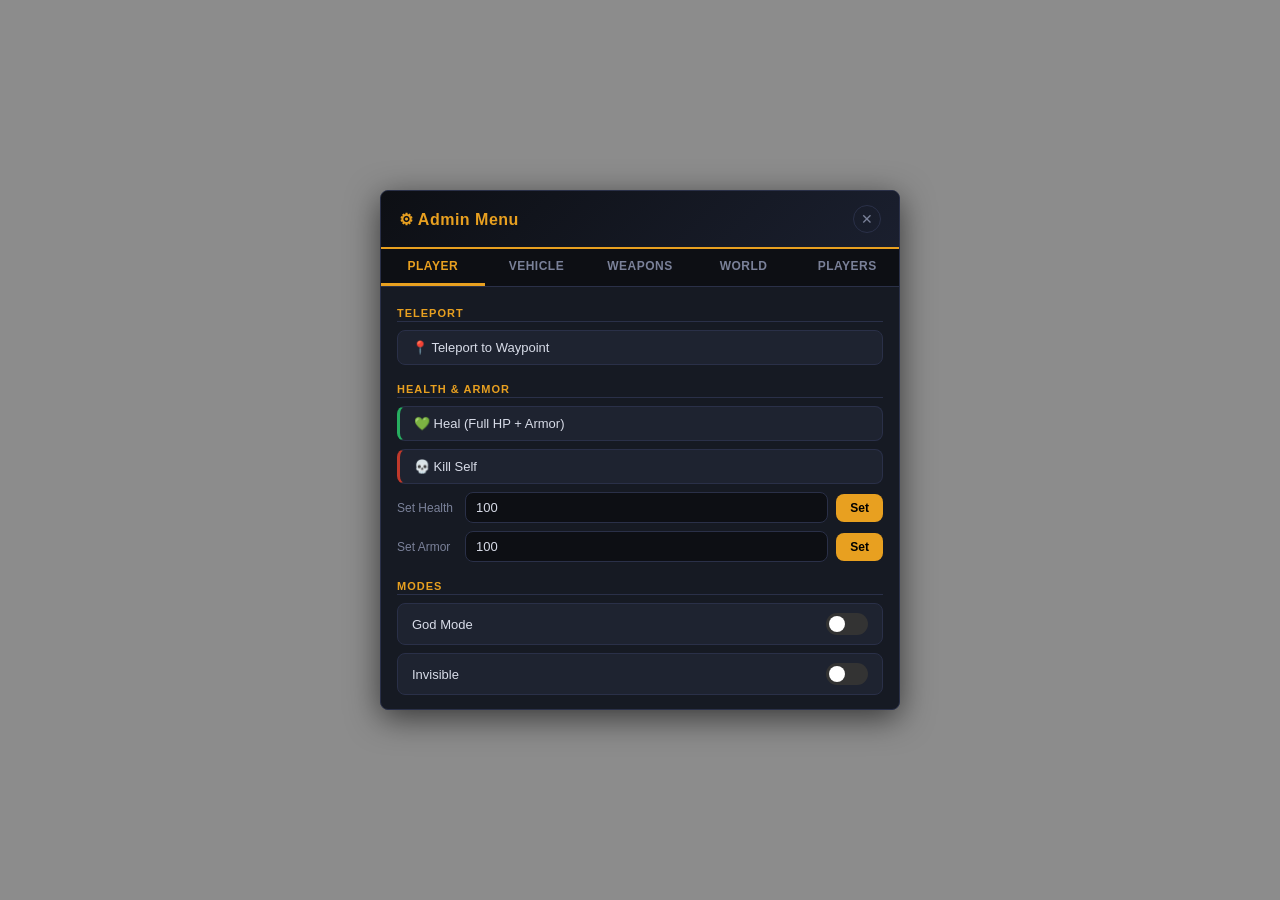
==== client_packages/admin/html/index.html @ cb1eff99 "Create RageMP basic admin menu with CEF UI Agent-Logs-Url: https://github.com/suntrex/ragemptest/ses" ====
<!DOCTYPE html>
<html lang="en">
<head>
    <meta charset="UTF-8" />
    <meta name="viewport" content="width=device-width, initial-scale=1.0" />
    <title>Admin Menu</title>
    <link rel="stylesheet" href="style.css" />
</head>
<body>

<div id="overlay" onclick="handleOverlayClick(event)"></div>

<div id="menu">
    <div id="menu-header">
        <span id="menu-title">⚙ Admin Menu</span>
        <button id="close-btn" onclick="closeMenu()">✕</button>
    </div>

    <!-- Tab bar -->
    <div id="tab-bar">
        <button class="tab-btn active" onclick="switchTab('player')">Player</button>
        <button class="tab-btn" onclick="switchTab('vehicle')">Vehicle</button>
        <button class="tab-btn" onclick="switchTab('weapons')">Weapons</button>
        <button class="tab-btn" onclick="switchTab('world')">World</button>
        <button class="tab-btn" onclick="switchTab('players')">Players</button>
    </div>

    <!-- ── Player Tab ─────────────────────────────────────────────────────── -->
    <div id="tab-player" class="tab-content active">
        <div class="section-title">Teleport</div>
        <button class="action-btn" onclick="teleportToWaypoint()">📍 Teleport to Waypoint</button>

        <div class="section-title">Health &amp; Armor</div>
        <button class="action-btn green" onclick="healSelf()">💚 Heal (Full HP + Armor)</button>
        <button class="action-btn red" onclick="killSelf()">💀 Kill Self</button>

        <div class="row-input">
            <label>Set Health</label>
            <input type="number" id="health-val" min="0" max="100" value="100" />
            <button onclick="setHealth()">Set</button>
        </div>
        <div class="row-input">
            <label>Set Armor</label>
            <input type="number" id="armor-val" min="0" max="100" value="100" />
            <button onclick="setArmor()">Set</button>
        </div>

        <div class="section-title">Modes</div>
        <div class="toggle-row">
            <span>God Mode</span>
            <label class="switch">
                <input type="checkbox" id="godmode-toggle" onchange="toggleGodMode(this.checked)" />
                <span class="slider"></span>
            </label>
        </div>
        <div class="toggle-row">
            <span>Invisible</span>
            <label class="switch">
                <input type="checkbox" id="invisible-toggle" onchange="toggleInvisible(this.checked)" />
                <span class="slider"></span>
            </label>
        </div>
    </div>

    <!-- ── Vehicle Tab ────────────────────────────────────────────────────── -->
    <div id="tab-vehicle" class="tab-content">
        <div class="section-title">Spawn Vehicle</div>
        <div class="row-input">
            <input type="text" id="vehicle-model" placeholder="e.g. adder, zentorno, fbi2" list="vehicle-list" />
            <datalist id="vehicle-list">
                <option value="adder">
                <option value="zentorno">
                <option value="t20">
                <option value="entityxf">
                <option value="osiris">
                <option value="reaper">
                <option value="vacca">
                <option value="cheetah">
                <option value="turismor">
                <option value="infernus">
                <option value="bullet">
                <option value="fmj">
                <option value="sultanrs">
                <option value="elegy2">
                <option value="comet2">
                <option value="fbi2">
                <option value="police">
                <option value="policeold1">
                <option value="ambulance">
                <option value="firetruk">
                <option value="buzzard2">
                <option value="lazer">
                <option value="rhino">
                <option value="insurgent">
                <option value="technical">
                <option value="hydra">
                <option value="savage">
                <option value="oppressor2">
                <option value="bati">
                <option value="carbonizzare">
                <option value="banshee2">
            </datalist>
            <button onclick="spawnVehicle()">Spawn</button>
        </div>

        <div class="section-title">Current Vehicle</div>
        <button class="action-btn green" onclick="fixVehicle()">🔧 Fix Vehicle</button>
        <button class="action-btn yellow" onclick="flipVehicle()">🔄 Flip Vehicle</button>
        <button class="action-btn red" onclick="deleteVehicle()">🗑 Delete Vehicle</button>
    </div>

    <!-- ── Weapons Tab ────────────────────────────────────────────────────── -->
    <div id="tab-weapons" class="tab-content">
        <div class="section-title">Give Weapon</div>
        <div class="row-input">
            <input type="text" id="weapon-name" placeholder="e.g. WEAPON_RPG" list="weapon-list" />
            <datalist id="weapon-list">
                <option value="WEAPON_PISTOL">
                <option value="WEAPON_COMBATPISTOL">
                <option value="WEAPON_APPISTOL">
                <option value="WEAPON_PISTOL50">
                <option value="WEAPON_MICROSMG">
                <option value="WEAPON_SMG">
                <option value="WEAPON_ASSAULTSMG">
                <option value="WEAPON_COMBATPDW">
                <option value="WEAPON_ASSAULTRIFLE">
                <option value="WEAPON_CARBINERIFLE">
                <option value="WEAPON_ADVANCEDRIFLE">
                <option value="WEAPON_SPECIALCARBINE">
                <option value="WEAPON_BULLPUPRIFLE">
                <option value="WEAPON_COMPACTRIFLE">
                <option value="WEAPON_MG">
                <option value="WEAPON_COMBATMG">
                <option value="WEAPON_GUSENBERG">
                <option value="WEAPON_PUMPSHOTGUN">
                <option value="WEAPON_SAWNOFFSHOTGUN">
                <option value="WEAPON_ASSAULTSHOTGUN">
                <option value="WEAPON_BULLPUPSHOTGUN">
                <option value="WEAPON_MUSKET">
                <option value="WEAPON_HEAVYSHOTGUN">
                <option value="WEAPON_DBSHOTGUN">
                <option value="WEAPON_SNIPERRIFLE">
                <option value="WEAPON_HEAVYSNIPER">
                <option value="WEAPON_MARKSMANRIFLE">
                <option value="WEAPON_RPG">
                <option value="WEAPON_GRENADELAUNCHER">
                <option value="WEAPON_MINIGUN">
                <option value="WEAPON_RAILGUN">
                <option value="WEAPON_HOMINGLAUNCHER">
                <option value="WEAPON_GRENADE">
                <option value="WEAPON_STICKYBOMB">
                <option value="WEAPON_PROXIMITYMINE">
                <option value="WEAPON_MOLOTOV">
                <option value="WEAPON_KNIFE">
                <option value="WEAPON_NIGHTSTICK">
                <option value="WEAPON_HAMMER">
                <option value="WEAPON_BAT">
                <option value="WEAPON_CROWBAR">
                <option value="WEAPON_GOLFCLUB">
                <option value="WEAPON_BOTTLE">
                <option value="WEAPON_DAGGER">
                <option value="WEAPON_MACHETE">
                <option value="WEAPON_SWITCHBLADE">
                <option value="WEAPON_FLASHLIGHT">
                <option value="WEAPON_PARACHUTE">
            </datalist>
            <button onclick="giveWeapon()">Give</button>
        </div>
        <button class="action-btn red" onclick="removeAllWeapons()">🚫 Remove All Weapons</button>
    </div>

    <!-- ── World Tab ──────────────────────────────────────────────────────── -->
    <div id="tab-world" class="tab-content">
        <div class="section-title">Time</div>
        <div class="row-input">
            <label>Hour (0–23)</label>
            <input type="number" id="time-hour" min="0" max="23" value="12" />
            <label>Min (0–59)</label>
            <input type="number" id="time-min" min="0" max="59" value="0" />
            <button onclick="setTime()">Set</button>
        </div>

        <div class="section-title">Weather</div>
        <div class="weather-grid">
            <button class="weather-btn" onclick="setWeather('CLEAR')">☀️ Clear</button>
            <button class="weather-btn" onclick="setWeather('EXTRASUNNY')">🌞 Extra Sunny</button>
            <button class="weather-btn" onclick="setWeather('CLOUDS')">☁️ Cloudy</button>
            <button class="weather-btn" onclick="setWeather('OVERCAST')">🌥️ Overcast</button>
            <button class="weather-btn" onclick="setWeather('RAIN')">🌧️ Rain</button>
            <button class="weather-btn" onclick="setWeather('THUNDER')">⛈️ Thunder</button>
            <button class="weather-btn" onclick="setWeather('FOGGY')">🌫️ Foggy</button>
            <button class="weather-btn" onclick="setWeather('SMOG')">💨 Smog</button>
            <button class="weather-btn" onclick="setWeather('SNOWLIGHT')">🌨️ Light Snow</button>
            <button class="weather-btn" onclick="setWeather('BLIZZARD')">❄️ Blizzard</button>
            <button class="weather-btn" onclick="setWeather('XMAS')">🎄 Xmas</button>
            <button class="weather-btn" onclick="setWeather('HALLOWEEN')">🎃 Halloween</button>
        </div>
    </div>

    <!-- ── Players Tab ────────────────────────────────────────────────────── -->
    <div id="tab-players" class="tab-content">
        <div class="section-title">
            Player Management
            <button class="refresh-btn" onclick="requestPlayerList()">🔄 Refresh</button>
        </div>
        <div id="player-list-container">
            <div class="placeholder">Click Refresh to load the player list.</div>
        </div>

        <div id="player-actions" class="hidden">
            <div class="section-title">Actions for: <span id="selected-player-name">—</span></div>
            <div class="actions-grid">
                <button class="action-btn green" onclick="healTargetPlayer()">💚 Heal</button>
                <button class="action-btn red" onclick="killTargetPlayer()">💀 Kill</button>
                <button class="action-btn blue" onclick="teleportToTargetPlayer()">📍 TP To</button>
                <button class="action-btn blue" onclick="bringTargetPlayer()">⬇️ Bring</button>
                <button class="action-btn yellow" onclick="freezeTargetPlayer(true)">🧊 Freeze</button>
                <button class="action-btn yellow" onclick="freezeTargetPlayer(false)">🔥 Unfreeze</button>
                <button class="action-btn red" onclick="kickTargetPlayer()">🚪 Kick</button>
            </div>
        </div>
    </div>

    <!-- Notification -->
    <div id="notification" class="hidden"></div>
</div>

<script src="script.js"></script>
</body>
</html>
---- client_packages/admin/html/style.css ----
/* ── Reset & Base ─────────────────────────────────────────────────────────── */
*, *::before, *::after { box-sizing: border-box; margin: 0; padding: 0; }

:root {
    --bg-dark:    #0d0f14;
    --bg-panel:   #161a23;
    --bg-card:    #1e2330;
    --bg-hover:   #252c3d;
    --accent:     #e8a020;
    --accent2:    #c7881a;
    --green:      #27ae60;
    --red:        #c0392b;
    --blue:       #2980b9;
    --yellow:     #f39c12;
    --text:       #d8dce8;
    --text-muted: #7a8199;
    --border:     #2a3048;
    --radius:     8px;
    --shadow:     0 8px 32px rgba(0,0,0,0.6);
}

html, body {
    width: 100%;
    height: 100%;
    overflow: hidden;
    font-family: 'Segoe UI', Arial, sans-serif;
    font-size: 14px;
    color: var(--text);
    background: transparent;
}

/* ── Overlay ──────────────────────────────────────────────────────────────── */
#overlay {
    position: fixed;
    inset: 0;
    background: rgba(0, 0, 0, 0.45);
    backdrop-filter: blur(2px);
    z-index: 1;
}

/* ── Menu Container ───────────────────────────────────────────────────────── */
#menu {
    position: fixed;
    top: 50%;
    left: 50%;
    transform: translate(-50%, -50%);
    width: 520px;
    max-height: 80vh;
    background: var(--bg-panel);
    border: 1px solid var(--border);
    border-radius: var(--radius);
    box-shadow: var(--shadow);
    display: flex;
    flex-direction: column;
    overflow: hidden;
    z-index: 2;
    animation: fadeIn 0.15s ease;
}

@keyframes fadeIn {
    from { opacity: 0; transform: translate(-50%, -48%); }
    to   { opacity: 1; transform: translate(-50%, -50%); }
}

/* ── Header ───────────────────────────────────────────────────────────────── */
#menu-header {
    display: flex;
    align-items: center;
    justify-content: space-between;
    padding: 14px 18px;
    background: linear-gradient(135deg, var(--bg-dark) 0%, #1a1f2e 100%);
    border-bottom: 2px solid var(--accent);
    user-select: none;
}

#menu-title {
    font-size: 16px;
    font-weight: 700;
    color: var(--accent);
    letter-spacing: 0.5px;
}

#close-btn {
    background: none;
    border: 1px solid var(--border);
    color: var(--text-muted);
    width: 28px;
    height: 28px;
    border-radius: 50%;
    cursor: pointer;
    font-size: 14px;
    line-height: 1;
    transition: all 0.2s;
}
#close-btn:hover { background: var(--red); border-color: var(--red); color: #fff; }

/* ── Tab Bar ──────────────────────────────────────────────────────────────── */
#tab-bar {
    display: flex;
    background: var(--bg-dark);
    border-bottom: 1px solid var(--border);
    overflow-x: auto;
    scrollbar-width: none;
}
#tab-bar::-webkit-scrollbar { display: none; }

.tab-btn {
    flex: 1;
    min-width: 70px;
    padding: 10px 6px;
    background: none;
    border: none;
    border-bottom: 3px solid transparent;
    color: var(--text-muted);
    cursor: pointer;
    font-size: 12px;
    font-weight: 600;
    text-transform: uppercase;
    letter-spacing: 0.5px;
    transition: all 0.2s;
    white-space: nowrap;
}
.tab-btn:hover { color: var(--text); background: var(--bg-hover); }
.tab-btn.active { color: var(--accent); border-bottom-color: var(--accent); }

/* ── Tab Content ──────────────────────────────────────────────────────────── */
.tab-content {
    display: none;
    flex-direction: column;
    gap: 8px;
    padding: 14px 16px;
    overflow-y: auto;
    flex: 1;
    scrollbar-width: thin;
    scrollbar-color: var(--border) transparent;
}
.tab-content::-webkit-scrollbar { width: 5px; }
.tab-content::-webkit-scrollbar-track { background: transparent; }
.tab-content::-webkit-scrollbar-thumb { background: var(--border); border-radius: 4px; }
.tab-content.active { display: flex; }

/* ── Section Titles ───────────────────────────────────────────────────────── */
.section-title {
    font-size: 11px;
    font-weight: 700;
    text-transform: uppercase;
    letter-spacing: 1px;
    color: var(--accent);
    padding: 6px 0 2px;
    border-bottom: 1px solid var(--border);
    margin-top: 4px;
    display: flex;
    align-items: center;
    justify-content: space-between;
}
.section-title:first-child { margin-top: 0; }

/* ── Buttons ──────────────────────────────────────────────────────────────── */
.action-btn {
    width: 100%;
    padding: 9px 14px;
    background: var(--bg-card);
    border: 1px solid var(--border);
    border-radius: var(--radius);
    color: var(--text);
    cursor: pointer;
    font-size: 13px;
    text-align: left;
    transition: all 0.2s;
}
.action-btn:hover  { background: var(--bg-hover); border-color: var(--accent); color: var(--accent); }
.action-btn.green  { border-left: 3px solid var(--green); }
.action-btn.green:hover  { background: rgba(39,174,96,0.12); border-color: var(--green); color: var(--green); }
.action-btn.red    { border-left: 3px solid var(--red); }
.action-btn.red:hover    { background: rgba(192,57,43,0.12); border-color: var(--red); color: var(--red); }
.action-btn.blue   { border-left: 3px solid var(--blue); }
.action-btn.blue:hover   { background: rgba(41,128,185,0.12); border-color: var(--blue); color: var(--blue); }
.action-btn.yellow { border-left: 3px solid var(--yellow); }
.action-btn.yellow:hover { background: rgba(243,156,18,0.12); border-color: var(--yellow); color: var(--yellow); }

/* ── Row Input ────────────────────────────────────────────────────────────── */
.row-input {
    display: flex;
    align-items: center;
    gap: 8px;
}
.row-input label {
    font-size: 12px;
    color: var(--text-muted);
    white-space: nowrap;
    min-width: 60px;
}
.row-input input[type="text"],
.row-input input[type="number"] {
    flex: 1;
    padding: 7px 10px;
    background: var(--bg-dark);
    border: 1px solid var(--border);
    border-radius: var(--radius);
    color: var(--text);
    font-size: 13px;
    outline: none;
    transition: border-color 0.2s;
}
.row-input input:focus { border-color: var(--accent); }
.row-input button {
    padding: 7px 14px;
    background: var(--accent);
    border: none;
    border-radius: var(--radius);
    color: #000;
    font-weight: 700;
    font-size: 12px;
    cursor: pointer;
    white-space: nowrap;
    transition: background 0.2s;
}
.row-input button:hover { background: var(--accent2); }

/* ── Toggle Switch ────────────────────────────────────────────────────────── */
.toggle-row {
    display: flex;
    align-items: center;
    justify-content: space-between;
    background: var(--bg-card);
    border: 1px solid var(--border);
    border-radius: var(--radius);
    padding: 9px 14px;
}
.toggle-row span { font-size: 13px; }

.switch { position: relative; display: inline-block; width: 42px; height: 22px; }
.switch input { opacity: 0; width: 0; height: 0; }
.slider {
    position: absolute;
    inset: 0;
    background: #333;
    border-radius: 22px;
    transition: background 0.2s;
    cursor: pointer;
}
.slider::before {
    content: '';
    position: absolute;
    left: 3px; top: 3px;
    width: 16px; height: 16px;
    background: #fff;
    border-radius: 50%;
    transition: transform 0.2s;
}
.switch input:checked + .slider { background: var(--green); }
.switch input:checked + .slider::before { transform: translateX(20px); }

/* ── Weather Grid ─────────────────────────────────────────────────────────── */
.weather-grid {
    display: grid;
    grid-template-columns: repeat(3, 1fr);
    gap: 6px;
}
.weather-btn {
    padding: 8px 4px;
    background: var(--bg-card);
    border: 1px solid var(--border);
    border-radius: var(--radius);
    color: var(--text);
    font-size: 12px;
    cursor: pointer;
    text-align: center;
    transition: all 0.2s;
}
.weather-btn:hover { background: var(--bg-hover); border-color: var(--accent); color: var(--accent); }

/* ── Player List ──────────────────────────────────────────────────────────── */
.refresh-btn {
    background: var(--bg-card);
    border: 1px solid var(--border);
    border-radius: 4px;
    color: var(--text-muted);
    font-size: 11px;
    padding: 3px 8px;
    cursor: pointer;
    transition: all 0.2s;
}
.refresh-btn:hover { background: var(--bg-hover); color: var(--accent); border-color: var(--accent); }

#player-list-container {
    display: flex;
    flex-direction: column;
    gap: 4px;
    max-height: 200px;
    overflow-y: auto;
    scrollbar-width: thin;
    scrollbar-color: var(--border) transparent;
}
#player-list-container::-webkit-scrollbar { width: 4px; }
#player-list-container::-webkit-scrollbar-thumb { background: var(--border); border-radius: 4px; }

.player-row {
    display: flex;
    align-items: center;
    gap: 10px;
    padding: 8px 12px;
    background: var(--bg-card);
    border: 1px solid var(--border);
    border-radius: var(--radius);
    cursor: pointer;
    transition: all 0.2s;
}
.player-row:hover { background: var(--bg-hover); border-color: var(--accent); }
.player-row.selected { border-color: var(--accent); background: rgba(232,160,32,0.1); }
.player-id {
    background: var(--bg-dark);
    border: 1px solid var(--border);
    border-radius: 4px;
    padding: 2px 7px;
    font-size: 11px;
    color: var(--text-muted);
    min-width: 32px;
    text-align: center;
}
.player-name { font-size: 13px; font-weight: 600; }

.placeholder { color: var(--text-muted); font-size: 12px; text-align: center; padding: 20px; }

/* ── Player Actions ───────────────────────────────────────────────────────── */
#player-actions { display: flex; flex-direction: column; gap: 6px; }
#player-actions.hidden { display: none; }

.actions-grid {
    display: grid;
    grid-template-columns: repeat(2, 1fr);
    gap: 6px;
}
.actions-grid .action-btn { font-size: 12px; padding: 8px 10px; }

/* ── Notification ─────────────────────────────────────────────────────────── */
#notification {
    position: absolute;
    bottom: 14px;
    left: 50%;
    transform: translateX(-50%);
    background: rgba(0, 0, 0, 0.8);
    border: 1px solid var(--accent);
    border-radius: var(--radius);
    padding: 8px 18px;
    font-size: 12px;
    color: var(--text);
    white-space: nowrap;
    pointer-events: none;
    opacity: 0;
    transition: opacity 0.3s;
}
#notification.show { opacity: 1; }
#notification.hidden { display: none; }
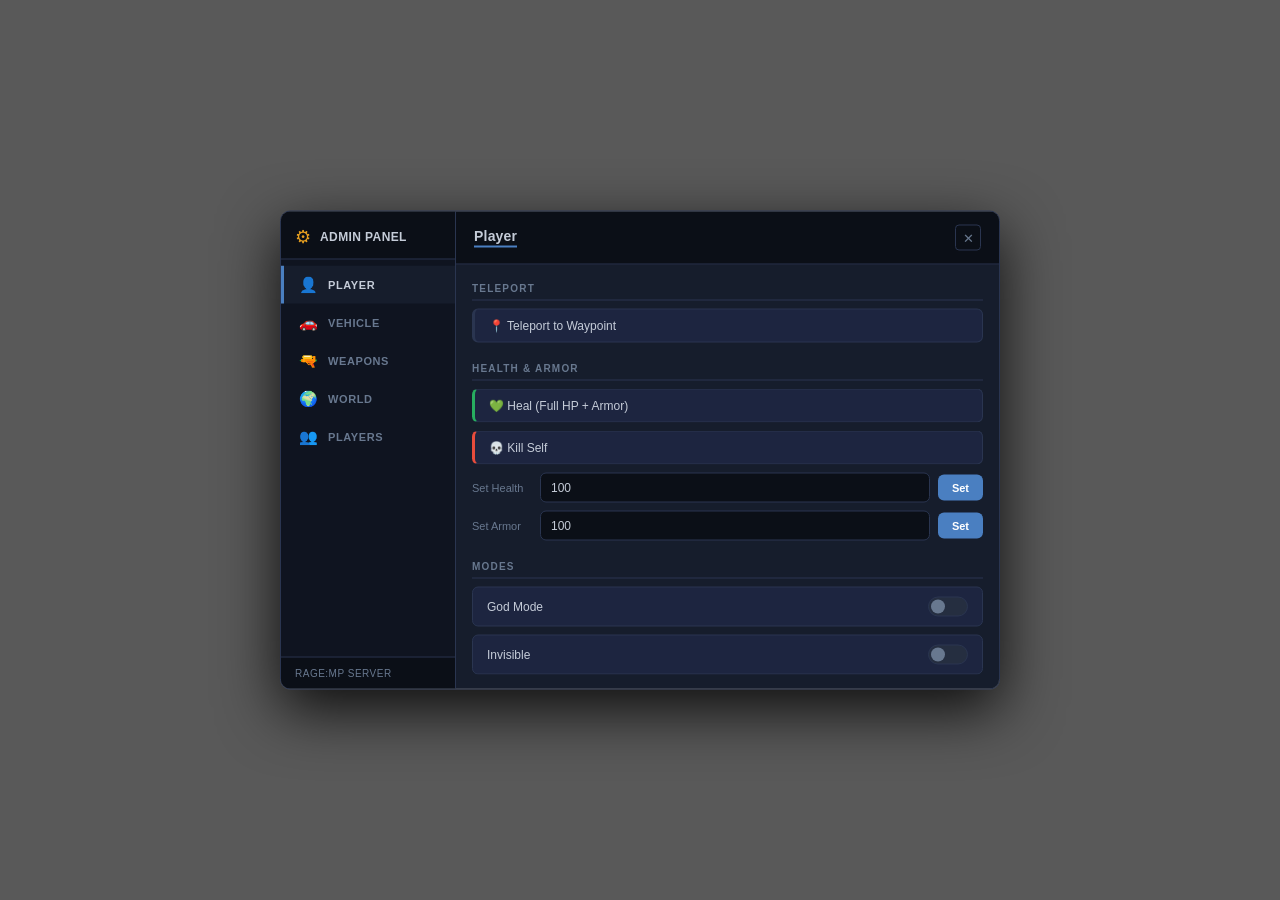
==== commit b58fbc69: "Redesign admin menu UI to GTA World UCP style — sidebar nav, dark navy theme, blue accent Agent-Logs" ====
--- a/client_packages/admin/html/index.html
+++ b/client_packages/admin/html/index.html
@@ -11,19 +11,46 @@
 <div id="overlay" onclick="handleOverlayClick(event)"></div>
 
 <div id="menu">
-    <div id="menu-header">
-        <span id="menu-title">⚙ Admin Menu</span>
-        <button id="close-btn" onclick="closeMenu()">✕</button>
-    </div>
-
-    <!-- Tab bar -->
-    <div id="tab-bar">
-        <button class="tab-btn active" onclick="switchTab('player')">Player</button>
-        <button class="tab-btn" onclick="switchTab('vehicle')">Vehicle</button>
-        <button class="tab-btn" onclick="switchTab('weapons')">Weapons</button>
-        <button class="tab-btn" onclick="switchTab('world')">World</button>
-        <button class="tab-btn" onclick="switchTab('players')">Players</button>
-    </div>
+
+    <!-- ── Left Sidebar ──────────────────────────────────────────────────── -->
+    <div id="sidebar">
+        <div id="sidebar-logo">
+            <span class="logo-icon">⚙</span>
+            <span class="logo-text">Admin Panel</span>
+        </div>
+        <nav id="sidebar-nav">
+            <button class="nav-btn active" onclick="switchTab('player')">
+                <span class="nav-icon">👤</span>
+                <span class="nav-label">Player</span>
+            </button>
+            <button class="nav-btn" onclick="switchTab('vehicle')">
+                <span class="nav-icon">🚗</span>
+                <span class="nav-label">Vehicle</span>
+            </button>
+            <button class="nav-btn" onclick="switchTab('weapons')">
+                <span class="nav-icon">🔫</span>
+                <span class="nav-label">Weapons</span>
+            </button>
+            <button class="nav-btn" onclick="switchTab('world')">
+                <span class="nav-icon">🌍</span>
+                <span class="nav-label">World</span>
+            </button>
+            <button class="nav-btn" onclick="switchTab('players')">
+                <span class="nav-icon">👥</span>
+                <span class="nav-label">Players</span>
+            </button>
+        </nav>
+        <div id="sidebar-footer">RAGE:MP Server</div>
+    </div>
+
+    <!-- ── Main Content ───────────────────────────────────────────────────── -->
+    <div id="main-content">
+
+        <!-- Content header -->
+        <div id="content-header">
+            <span id="page-title">Player</span>
+            <button id="close-btn" onclick="closeMenu()">✕</button>
+        </div>
 
     <!-- ── Player Tab ─────────────────────────────────────────────────────── -->
     <div id="tab-player" class="tab-content active">
@@ -221,8 +248,57 @@
         </div>
     </div>
 
-    <!-- Notification -->
-    <div id="notification" class="hidden"></div>
+        <!-- Notification -->
+        <div id="notification" class="hidden"></div>
+
+    </div><!-- /main-content -->
+</div><!-- /menu -->
+
+<!-- ── Login Overlay (shown on player join) ──────────────────────────────── -->
+<div id="login-overlay">
+    <div id="login-box">
+        <!-- Left art panel -->
+        <div id="login-art">
+            <div id="login-art-logo">
+                <span class="art-icon">🎮</span>
+                <span class="art-title">RAGE:MP Server</span>
+                <span class="art-subtitle">Multiplayer Experience</span>
+                <span class="art-line"></span>
+            </div>
+        </div>
+
+        <!-- Right form panel -->
+        <div id="login-form-panel">
+            <div id="login-title">WELCOME<span>!</span></div>
+            <div id="login-playercount">
+                Already have an account? Enter your username and password.<br>
+                There are currently <strong id="login-online-count">–</strong> players online.
+            </div>
+
+            <div id="login-error" class="login-error hidden"></div>
+
+            <div class="login-form-group">
+                <span class="field-icon">👤</span>
+                <input type="text" id="login-username" placeholder="Username" autocomplete="username" />
+            </div>
+            <div class="login-form-group">
+                <span class="field-icon">🔒</span>
+                <input type="password" id="login-password" placeholder="Password" autocomplete="current-password" />
+            </div>
+
+            <div class="login-actions">
+                <button id="login-submit-btn" onclick="submitLogin()">➔ Sign In</button>
+                <label class="remember-label">
+                    <input type="checkbox" id="remember-me" />
+                    Remember me
+                </label>
+            </div>
+
+            <div id="login-register-notice">
+                Don't have an account yet? Ask an admin for the UCP address or visit the server website to register.
+            </div>
+        </div>
+    </div>
 </div>
 
 <script src="script.js"></script>
--- a/client_packages/admin/html/style.css
+++ b/client_packages/admin/html/style.css
@@ -2,21 +2,25 @@
 *, *::before, *::after { box-sizing: border-box; margin: 0; padding: 0; }
 
 :root {
-    --bg-dark:    #0d0f14;
-    --bg-panel:   #161a23;
-    --bg-card:    #1e2330;
-    --bg-hover:   #252c3d;
-    --accent:     #e8a020;
-    --accent2:    #c7881a;
-    --green:      #27ae60;
-    --red:        #c0392b;
-    --blue:       #2980b9;
-    --yellow:     #f39c12;
-    --text:       #d8dce8;
-    --text-muted: #7a8199;
-    --border:     #2a3048;
-    --radius:     8px;
-    --shadow:     0 8px 32px rgba(0,0,0,0.6);
+    --bg-dark:     #0b0f17;
+    --bg-sidebar:  #0f1420;
+    --bg-main:     #161d2c;
+    --bg-card:     #1d2540;
+    --bg-hover:    #232e4a;
+    --accent:      #4a7fc1;
+    --accent2:     #3567a8;
+    --accent-gold: #e8a020;
+    --green:       #27ae60;
+    --red:         #e74c3c;
+    --blue:        #4a7fc1;
+    --teal:        #1abc9c;
+    --yellow:      #f39c12;
+    --purple:      #9b59b6;
+    --text:        #c5ccd8;
+    --text-muted:  #68788f;
+    --border:      #2a3550;
+    --radius:      6px;
+    --shadow:      0 20px 60px rgba(0, 0, 0, 0.85);
 }
 
 html, body {
@@ -29,12 +33,12 @@
     background: transparent;
 }
 
-/* ── Overlay ──────────────────────────────────────────────────────────────── */
+/* ── Backdrop Overlay ─────────────────────────────────────────────────────── */
 #overlay {
     position: fixed;
     inset: 0;
-    background: rgba(0, 0, 0, 0.45);
-    backdrop-filter: blur(2px);
+    background: rgba(0, 0, 0, 0.65);
+    backdrop-filter: blur(4px);
     z-index: 1;
 }
 
@@ -44,84 +48,164 @@
     top: 50%;
     left: 50%;
     transform: translate(-50%, -50%);
-    width: 520px;
-    max-height: 80vh;
-    background: var(--bg-panel);
-    border: 1px solid var(--border);
-    border-radius: var(--radius);
+    width: 720px;
+    max-height: 82vh;
+    display: flex;
+    flex-direction: row;
+    border-radius: 10px;
+    overflow: hidden;
     box-shadow: var(--shadow);
+    border: 1px solid var(--border);
+    z-index: 2;
+    animation: fadeIn 0.18s ease;
+}
+
+@keyframes fadeIn {
+    from { opacity: 0; transform: translate(-50%, -47%); }
+    to   { opacity: 1; transform: translate(-50%, -50%); }
+}
+
+/* ── Sidebar ──────────────────────────────────────────────────────────────── */
+#sidebar {
+    width: 175px;
+    flex-shrink: 0;
+    background: var(--bg-sidebar);
+    display: flex;
+    flex-direction: column;
+    border-right: 1px solid var(--border);
+}
+
+#sidebar-logo {
+    padding: 16px 14px 13px;
+    display: flex;
+    align-items: center;
+    gap: 9px;
+    background: var(--bg-dark);
+    border-bottom: 1px solid var(--border);
+    flex-shrink: 0;
+}
+
+.logo-icon {
+    font-size: 18px;
+    color: var(--accent-gold);
+    line-height: 1;
+}
+
+.logo-text {
+    font-size: 12px;
+    font-weight: 700;
+    color: var(--text);
+    letter-spacing: 0.4px;
+    text-transform: uppercase;
+}
+
+#sidebar-nav {
+    display: flex;
+    flex-direction: column;
+    padding: 6px 0;
+    flex: 1;
+    overflow-y: auto;
+    scrollbar-width: none;
+}
+#sidebar-nav::-webkit-scrollbar { display: none; }
+
+.nav-btn {
+    display: flex;
+    align-items: center;
+    gap: 10px;
+    padding: 10px 14px;
+    background: none;
+    border: none;
+    border-left: 3px solid transparent;
+    color: var(--text-muted);
+    cursor: pointer;
+    font-size: 12px;
+    text-align: left;
+    transition: all 0.15s;
+    width: 100%;
+}
+.nav-btn:hover {
+    background: var(--bg-hover);
+    color: var(--text);
+    border-left-color: var(--border);
+}
+.nav-btn.active {
+    background: var(--bg-main);
+    color: var(--text);
+    border-left-color: var(--accent);
+}
+
+.nav-icon {
+    font-size: 15px;
+    width: 20px;
+    text-align: center;
+    flex-shrink: 0;
+}
+
+.nav-label {
+    font-size: 11px;
+    font-weight: 700;
+    text-transform: uppercase;
+    letter-spacing: 0.6px;
+}
+
+#sidebar-footer {
+    padding: 10px 14px;
+    font-size: 10px;
+    color: var(--text-muted);
+    letter-spacing: 0.5px;
+    text-transform: uppercase;
+    border-top: 1px solid var(--border);
+    background: var(--bg-dark);
+    flex-shrink: 0;
+}
+
+/* ── Main Content ─────────────────────────────────────────────────────────── */
+#main-content {
+    flex: 1;
+    background: var(--bg-main);
     display: flex;
     flex-direction: column;
     overflow: hidden;
-    z-index: 2;
-    animation: fadeIn 0.15s ease;
-}
-
-@keyframes fadeIn {
-    from { opacity: 0; transform: translate(-50%, -48%); }
-    to   { opacity: 1; transform: translate(-50%, -50%); }
-}
-
-/* ── Header ───────────────────────────────────────────────────────────────── */
-#menu-header {
+    min-width: 0;
+    position: relative;
+}
+
+/* ── Content Header ───────────────────────────────────────────────────────── */
+#content-header {
     display: flex;
     align-items: center;
     justify-content: space-between;
-    padding: 14px 18px;
-    background: linear-gradient(135deg, var(--bg-dark) 0%, #1a1f2e 100%);
+    padding: 13px 18px;
+    background: var(--bg-dark);
+    border-bottom: 1px solid var(--border);
+    flex-shrink: 0;
+}
+
+#page-title {
+    font-size: 14px;
+    font-weight: 700;
+    color: var(--text);
+    letter-spacing: 0.2px;
+    padding-bottom: 2px;
     border-bottom: 2px solid var(--accent);
-    user-select: none;
-}
-
-#menu-title {
-    font-size: 16px;
-    font-weight: 700;
-    color: var(--accent);
-    letter-spacing: 0.5px;
 }
 
 #close-btn {
     background: none;
     border: 1px solid var(--border);
     color: var(--text-muted);
-    width: 28px;
-    height: 28px;
-    border-radius: 50%;
-    cursor: pointer;
-    font-size: 14px;
-    line-height: 1;
-    transition: all 0.2s;
+    width: 26px;
+    height: 26px;
+    border-radius: 4px;
+    cursor: pointer;
+    font-size: 13px;
+    display: flex;
+    align-items: center;
+    justify-content: center;
+    transition: all 0.15s;
 }
 #close-btn:hover { background: var(--red); border-color: var(--red); color: #fff; }
-
-/* ── Tab Bar ──────────────────────────────────────────────────────────────── */
-#tab-bar {
-    display: flex;
-    background: var(--bg-dark);
-    border-bottom: 1px solid var(--border);
-    overflow-x: auto;
-    scrollbar-width: none;
-}
-#tab-bar::-webkit-scrollbar { display: none; }
-
-.tab-btn {
-    flex: 1;
-    min-width: 70px;
-    padding: 10px 6px;
-    background: none;
-    border: none;
-    border-bottom: 3px solid transparent;
-    color: var(--text-muted);
-    cursor: pointer;
-    font-size: 12px;
-    font-weight: 600;
-    text-transform: uppercase;
-    letter-spacing: 0.5px;
-    transition: all 0.2s;
-    white-space: nowrap;
-}
-.tab-btn:hover { color: var(--text); background: var(--bg-hover); }
-.tab-btn.active { color: var(--accent); border-bottom-color: var(--accent); }
 
 /* ── Tab Content ──────────────────────────────────────────────────────────── */
 .tab-content {
@@ -134,49 +218,50 @@
     scrollbar-width: thin;
     scrollbar-color: var(--border) transparent;
 }
-.tab-content::-webkit-scrollbar { width: 5px; }
+.tab-content::-webkit-scrollbar { width: 4px; }
 .tab-content::-webkit-scrollbar-track { background: transparent; }
-.tab-content::-webkit-scrollbar-thumb { background: var(--border); border-radius: 4px; }
+.tab-content::-webkit-scrollbar-thumb { background: var(--border); border-radius: 3px; }
 .tab-content.active { display: flex; }
 
 /* ── Section Titles ───────────────────────────────────────────────────────── */
 .section-title {
-    font-size: 11px;
+    font-size: 10px;
     font-weight: 700;
     text-transform: uppercase;
-    letter-spacing: 1px;
-    color: var(--accent);
-    padding: 6px 0 2px;
+    letter-spacing: 1.2px;
+    color: var(--text-muted);
+    padding: 4px 0 6px;
     border-bottom: 1px solid var(--border);
-    margin-top: 4px;
+    margin-top: 8px;
     display: flex;
     align-items: center;
     justify-content: space-between;
 }
 .section-title:first-child { margin-top: 0; }
 
-/* ── Buttons ──────────────────────────────────────────────────────────────── */
+/* ── Action Buttons ───────────────────────────────────────────────────────── */
 .action-btn {
     width: 100%;
     padding: 9px 14px;
     background: var(--bg-card);
     border: 1px solid var(--border);
-    border-radius: var(--radius);
-    color: var(--text);
-    cursor: pointer;
-    font-size: 13px;
+    border-left: 3px solid var(--border);
+    border-radius: var(--radius);
+    color: var(--text);
+    cursor: pointer;
+    font-size: 12px;
     text-align: left;
-    transition: all 0.2s;
-}
-.action-btn:hover  { background: var(--bg-hover); border-color: var(--accent); color: var(--accent); }
-.action-btn.green  { border-left: 3px solid var(--green); }
-.action-btn.green:hover  { background: rgba(39,174,96,0.12); border-color: var(--green); color: var(--green); }
-.action-btn.red    { border-left: 3px solid var(--red); }
-.action-btn.red:hover    { background: rgba(192,57,43,0.12); border-color: var(--red); color: var(--red); }
-.action-btn.blue   { border-left: 3px solid var(--blue); }
-.action-btn.blue:hover   { background: rgba(41,128,185,0.12); border-color: var(--blue); color: var(--blue); }
-.action-btn.yellow { border-left: 3px solid var(--yellow); }
-.action-btn.yellow:hover { background: rgba(243,156,18,0.12); border-color: var(--yellow); color: var(--yellow); }
+    transition: all 0.15s;
+}
+.action-btn:hover  { background: var(--bg-hover); border-color: var(--accent); border-left-color: var(--accent); color: var(--text); }
+.action-btn.green  { border-left-color: var(--green); }
+.action-btn.green:hover  { background: rgba(39,174,96,0.1);  border-color: var(--green); color: var(--green); }
+.action-btn.red    { border-left-color: var(--red); }
+.action-btn.red:hover    { background: rgba(231,76,60,0.1);  border-color: var(--red);   color: var(--red); }
+.action-btn.blue   { border-left-color: var(--blue); }
+.action-btn.blue:hover   { background: rgba(74,127,193,0.1); border-color: var(--blue);  color: var(--blue); }
+.action-btn.yellow { border-left-color: var(--yellow); }
+.action-btn.yellow:hover { background: rgba(243,156,18,0.1); border-color: var(--yellow); color: var(--yellow); }
 
 /* ── Row Input ────────────────────────────────────────────────────────────── */
 .row-input {
@@ -185,7 +270,7 @@
     gap: 8px;
 }
 .row-input label {
-    font-size: 12px;
+    font-size: 11px;
     color: var(--text-muted);
     white-space: nowrap;
     min-width: 60px;
@@ -198,9 +283,9 @@
     border: 1px solid var(--border);
     border-radius: var(--radius);
     color: var(--text);
-    font-size: 13px;
+    font-size: 12px;
     outline: none;
-    transition: border-color 0.2s;
+    transition: border-color 0.15s;
 }
 .row-input input:focus { border-color: var(--accent); }
 .row-input button {
@@ -208,12 +293,12 @@
     background: var(--accent);
     border: none;
     border-radius: var(--radius);
-    color: #000;
+    color: #fff;
     font-weight: 700;
-    font-size: 12px;
+    font-size: 11px;
     cursor: pointer;
     white-space: nowrap;
-    transition: background 0.2s;
+    transition: background 0.15s;
 }
 .row-input button:hover { background: var(--accent2); }
 
@@ -227,29 +312,30 @@
     border-radius: var(--radius);
     padding: 9px 14px;
 }
-.toggle-row span { font-size: 13px; }
-
-.switch { position: relative; display: inline-block; width: 42px; height: 22px; }
+.toggle-row span { font-size: 12px; }
+
+.switch { position: relative; display: inline-block; width: 40px; height: 20px; }
 .switch input { opacity: 0; width: 0; height: 0; }
 .slider {
     position: absolute;
     inset: 0;
-    background: #333;
-    border-radius: 22px;
-    transition: background 0.2s;
+    background: #252e40;
+    border: 1px solid var(--border);
+    border-radius: 20px;
+    transition: all 0.2s;
     cursor: pointer;
 }
 .slider::before {
     content: '';
     position: absolute;
-    left: 3px; top: 3px;
-    width: 16px; height: 16px;
-    background: #fff;
+    left: 2px; top: 2px;
+    width: 14px; height: 14px;
+    background: var(--text-muted);
     border-radius: 50%;
-    transition: transform 0.2s;
-}
-.switch input:checked + .slider { background: var(--green); }
-.switch input:checked + .slider::before { transform: translateX(20px); }
+    transition: transform 0.2s, background 0.2s;
+}
+.switch input:checked + .slider { background: rgba(39,174,96,0.2); border-color: var(--green); }
+.switch input:checked + .slider::before { background: var(--green); transform: translateX(20px); }
 
 /* ── Weather Grid ─────────────────────────────────────────────────────────── */
 .weather-grid {
@@ -263,62 +349,82 @@
     border: 1px solid var(--border);
     border-radius: var(--radius);
     color: var(--text);
-    font-size: 12px;
+    font-size: 11px;
     cursor: pointer;
     text-align: center;
-    transition: all 0.2s;
+    transition: all 0.15s;
 }
 .weather-btn:hover { background: var(--bg-hover); border-color: var(--accent); color: var(--accent); }
 
-/* ── Player List ──────────────────────────────────────────────────────────── */
+/* ── Refresh Button ───────────────────────────────────────────────────────── */
 .refresh-btn {
     background: var(--bg-card);
     border: 1px solid var(--border);
     border-radius: 4px;
     color: var(--text-muted);
-    font-size: 11px;
+    font-size: 10px;
     padding: 3px 8px;
     cursor: pointer;
-    transition: all 0.2s;
+    transition: all 0.15s;
 }
 .refresh-btn:hover { background: var(--bg-hover); color: var(--accent); border-color: var(--accent); }
 
+/* ── Player List ──────────────────────────────────────────────────────────── */
 #player-list-container {
     display: flex;
     flex-direction: column;
     gap: 4px;
-    max-height: 200px;
+    max-height: 210px;
     overflow-y: auto;
     scrollbar-width: thin;
     scrollbar-color: var(--border) transparent;
 }
 #player-list-container::-webkit-scrollbar { width: 4px; }
-#player-list-container::-webkit-scrollbar-thumb { background: var(--border); border-radius: 4px; }
+#player-list-container::-webkit-scrollbar-thumb { background: var(--border); border-radius: 3px; }
 
 .player-row {
     display: flex;
     align-items: center;
     gap: 10px;
-    padding: 8px 12px;
+    padding: 7px 12px;
     background: var(--bg-card);
     border: 1px solid var(--border);
-    border-radius: var(--radius);
-    cursor: pointer;
-    transition: all 0.2s;
-}
-.player-row:hover { background: var(--bg-hover); border-color: var(--accent); }
-.player-row.selected { border-color: var(--accent); background: rgba(232,160,32,0.1); }
+    border-left: 3px solid transparent;
+    border-radius: var(--radius);
+    cursor: pointer;
+    transition: all 0.15s;
+}
+.player-row:hover  { background: var(--bg-hover); border-left-color: var(--accent); }
+.player-row.selected { border-left-color: var(--accent); background: rgba(74,127,193,0.1); }
+
+.player-avatar {
+    width: 28px;
+    height: 28px;
+    border-radius: 50%;
+    background: var(--bg-dark);
+    border: 1px solid var(--border);
+    display: flex;
+    align-items: center;
+    justify-content: center;
+    font-size: 12px;
+    font-weight: 700;
+    color: var(--accent);
+    flex-shrink: 0;
+    text-transform: uppercase;
+}
+
 .player-id {
     background: var(--bg-dark);
     border: 1px solid var(--border);
-    border-radius: 4px;
-    padding: 2px 7px;
-    font-size: 11px;
-    color: var(--text-muted);
-    min-width: 32px;
+    border-radius: 3px;
+    padding: 1px 6px;
+    font-size: 10px;
+    color: var(--text-muted);
+    min-width: 28px;
     text-align: center;
-}
-.player-name { font-size: 13px; font-weight: 600; }
+    font-family: monospace;
+}
+.player-name { font-size: 12px; font-weight: 600; }
 
 .placeholder { color: var(--text-muted); font-size: 12px; text-align: center; padding: 20px; }
 
@@ -331,24 +437,238 @@
     grid-template-columns: repeat(2, 1fr);
     gap: 6px;
 }
-.actions-grid .action-btn { font-size: 12px; padding: 8px 10px; }
+.actions-grid .action-btn { font-size: 11px; padding: 8px 10px; }
 
 /* ── Notification ─────────────────────────────────────────────────────────── */
 #notification {
     position: absolute;
-    bottom: 14px;
+    bottom: 12px;
     left: 50%;
     transform: translateX(-50%);
-    background: rgba(0, 0, 0, 0.8);
+    background: var(--bg-card);
     border: 1px solid var(--accent);
     border-radius: var(--radius);
-    padding: 8px 18px;
+    padding: 7px 16px;
     font-size: 12px;
     color: var(--text);
     white-space: nowrap;
     pointer-events: none;
     opacity: 0;
     transition: opacity 0.3s;
+    z-index: 10;
 }
 #notification.show { opacity: 1; }
 #notification.hidden { display: none; }
+
+/* ── Login Overlay ────────────────────────────────────────────────────────── */
+#login-overlay {
+    position: fixed;
+    inset: 0;
+    background: rgba(0, 0, 0, 0.82);
+    backdrop-filter: blur(6px);
+    z-index: 100;
+    display: none;
+    align-items: center;
+    justify-content: center;
+}
+#login-overlay.visible { display: flex; }
+
+#login-box {
+    display: flex;
+    width: 820px;
+    max-width: 96vw;
+    min-height: 460px;
+    border-radius: 10px;
+    overflow: hidden;
+    box-shadow: 0 24px 80px rgba(0,0,0,0.9);
+    border: 1px solid var(--border);
+}
+
+/* Left decorative panel */
+#login-art {
+    width: 300px;
+    flex-shrink: 0;
+    background: linear-gradient(160deg, #070b11 0%, #0e1524 55%, #080d18 100%);
+    display: flex;
+    align-items: center;
+    justify-content: center;
+    position: relative;
+    overflow: hidden;
+    border-right: 1px solid var(--border);
+}
+#login-art::before {
+    content: '';
+    position: absolute;
+    inset: 0;
+    background:
+        radial-gradient(ellipse at 50% 110%, rgba(74,127,193,0.18) 0%, transparent 65%),
+        radial-gradient(ellipse at 80% 20%, rgba(232,160,32,0.07) 0%, transparent 50%);
+}
+#login-art::after {
+    content: '';
+    position: absolute;
+    bottom: 0; left: 0; right: 0;
+    height: 100px;
+    background: linear-gradient(0deg, rgba(74,127,193,0.06) 0%, transparent 100%);
+}
+
+#login-art-logo {
+    position: relative;
+    text-align: center;
+    z-index: 1;
+}
+#login-art-logo .art-icon {
+    font-size: 64px;
+    line-height: 1;
+    display: block;
+    filter: drop-shadow(0 4px 20px rgba(74,127,193,0.45));
+}
+#login-art-logo .art-title {
+    font-size: 12px;
+    font-weight: 800;
+    color: var(--text);
+    letter-spacing: 2.5px;
+    text-transform: uppercase;
+    margin-top: 16px;
+    display: block;
+}
+#login-art-logo .art-subtitle {
+    font-size: 10px;
+    color: var(--text-muted);
+    letter-spacing: 1px;
+    margin-top: 4px;
+    display: block;
+    text-transform: uppercase;
+}
+#login-art-logo .art-line {
+    width: 36px;
+    height: 2px;
+    background: var(--accent);
+    margin: 10px auto 0;
+    display: block;
+    border-radius: 1px;
+}
+
+/* Right form panel */
+#login-form-panel {
+    flex: 1;
+    background: var(--bg-main);
+    padding: 36px 32px;
+    display: flex;
+    flex-direction: column;
+    justify-content: center;
+}
+
+#login-title {
+    font-size: 20px;
+    font-weight: 800;
+    color: var(--text);
+    letter-spacing: 0.3px;
+    margin-bottom: 4px;
+}
+#login-title span { color: var(--accent); }
+
+#login-playercount {
+    font-size: 12px;
+    color: var(--text-muted);
+    margin-bottom: 22px;
+    line-height: 1.6;
+    padding-bottom: 16px;
+    border-bottom: 1px solid var(--border);
+}
+#login-playercount strong { color: var(--accent); }
+
+.login-form-group {
+    position: relative;
+    margin-bottom: 12px;
+}
+.login-form-group .field-icon {
+    position: absolute;
+    left: 11px;
+    top: 50%;
+    transform: translateY(-50%);
+    color: var(--text-muted);
+    font-size: 13px;
+    pointer-events: none;
+}
+.login-form-group input {
+    width: 100%;
+    padding: 10px 14px 10px 36px;
+    background: var(--bg-dark);
+    border: 1px solid var(--border);
+    border-radius: var(--radius);
+    color: var(--text);
+    font-size: 13px;
+    outline: none;
+    transition: border-color 0.15s, box-shadow 0.15s;
+}
+.login-form-group input:focus {
+    border-color: var(--accent);
+    box-shadow: 0 0 0 3px rgba(74,127,193,0.12);
+}
+.login-form-group input::placeholder { color: var(--text-muted); }
+
+.login-error {
+    background: rgba(231,76,60,0.1);
+    border: 1px solid rgba(231,76,60,0.35);
+    border-radius: var(--radius);
+    color: #e74c3c;
+    font-size: 12px;
+    padding: 8px 12px;
+    margin-bottom: 12px;
+}
+.login-error.hidden { display: none; }
+
+.login-actions {
+    display: flex;
+    align-items: center;
+    gap: 14px;
+    margin-bottom: 16px;
+    margin-top: 4px;
+}
+
+#login-submit-btn {
+    padding: 10px 22px;
+    background: var(--accent);
+    border: none;
+    border-radius: var(--radius);
+    color: #fff;
+    font-size: 13px;
+    font-weight: 700;
+    cursor: pointer;
+    transition: background 0.15s, transform 0.1s;
+    display: flex;
+    align-items: center;
+    gap: 6px;
+    flex-shrink: 0;
+    letter-spacing: 0.3px;
+}
+#login-submit-btn:hover  { background: var(--accent2); }
+#login-submit-btn:active { transform: scale(0.97); }
+#login-submit-btn:disabled { opacity: 0.55; cursor: not-allowed; }
+
+.remember-label {
+    display: flex;
+    align-items: center;
+    gap: 7px;
+    font-size: 12px;
+    color: var(--text-muted);
+    cursor: pointer;
+    user-select: none;
+    white-space: nowrap;
+}
+.remember-label input[type="checkbox"] {
+    width: 14px; height: 14px;
+    accent-color: var(--accent);
+    cursor: pointer;
+}
+
+#login-register-notice {
+    background: rgba(74,127,193,0.07);
+    border: 1px solid rgba(74,127,193,0.2);
+    border-radius: var(--radius);
+    color: var(--text-muted);
+    font-size: 11px;
+    padding: 8px 12px;
+    line-height: 1.6;
+}
